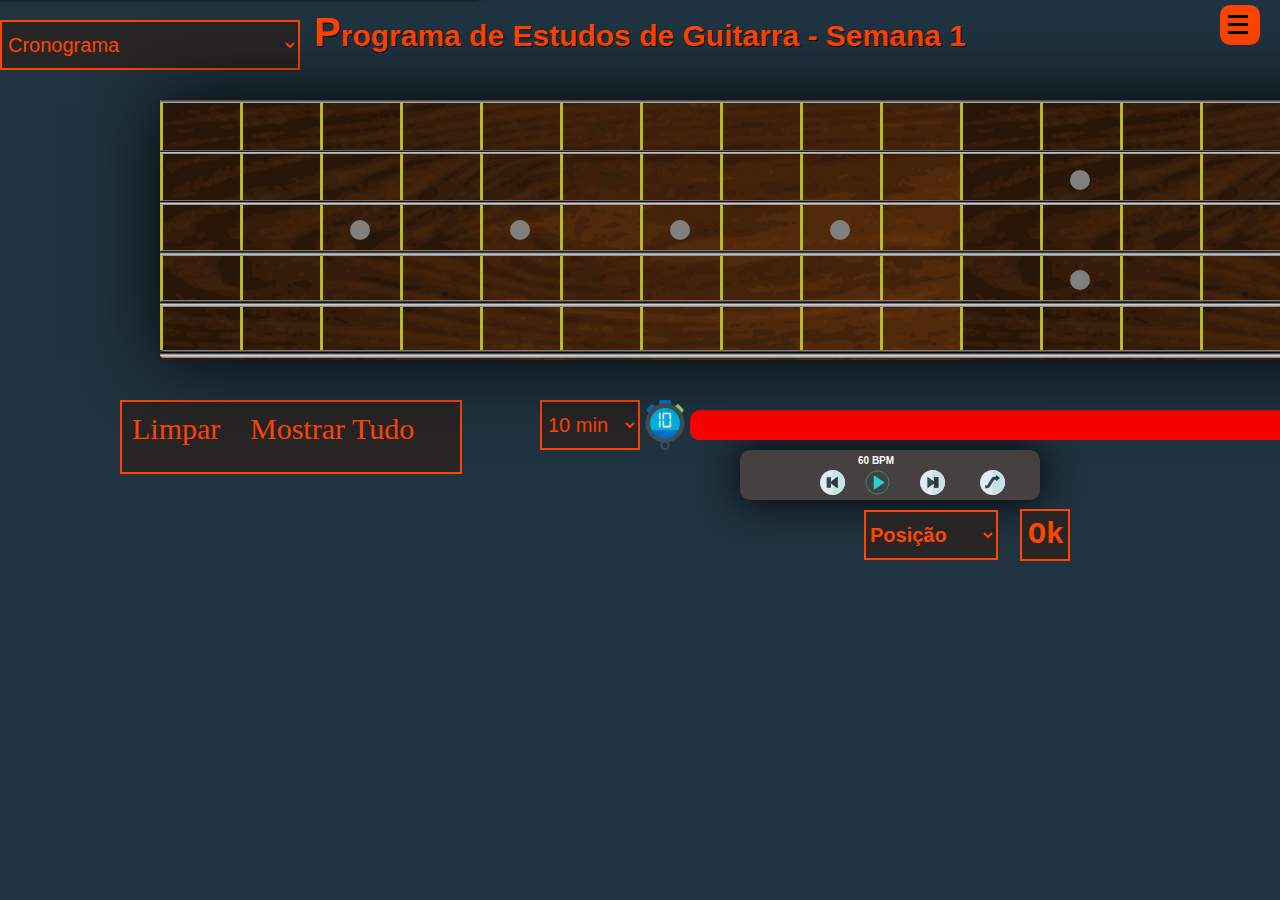
==== index.html @ a933f0a0 "Add files via upload" ====
<!DOCTYPE html>
<html lang="pt-br">

<head>
    <meta charset="UTF-8">
    <meta name="viewport" content="width=device-width, initial-scale=1.0">
    <meta http-equiv="X-UA-Compatible" content="ie=edge">
    <title>Programa de Estudos</title>


    <link id = 'css' rel="stylesheet" href="css/style.css">




</head>

<body>

    <div id='fret'></div>



    <header>

        <h1 id='h1'>Programa de Estudos de Guitarra - Semana 1</h1>


    </header>







    <abbr title="Lista de Exercícios">

        <div id='menuH'></div>
        <div id='menuH1'></div>
    </abbr>

    <div class='linha' id='linha1'></div>
    <div class='linha' id='linha2'></div>
    <div class='linha' id='linha3'></div>


    <abbr title="Temporizador"><img id='timerSvg' src="img/timer.svg" alt=""></abbr>
    <select name="duracao" id="duracao">

        <option value="10">10 min</option>
        <option value="9">9 min</option>
        <option value="8">8 min</option>
        <option value="7">7 min</option>
        <option value="6">6 min</option>
        <option value="5">5 min</option>
        <option value="4">4 min</option>
        <option value="3">3 min</option>
        <option value="2">2 min</option>
        <option value="1">1 min</option>



    </select>


    <abbr title="Pratique o seu ritmo com o metrônomo">

        <div id='camada1'>



            <abbr title="Tocar"><img id='play' src="img/play.svg" alt=""></abbr>
            <audio loop='true' id='click' src="" preload="none"></audio>
            <div id='andamento'>60 BPM</div>
            <abbr title="Parar"><img id='pause' src="img/pause.svg" alt=""></abbr>
            <abbr title="Diminuir 5 bpm"><img id='menos' src="img/menos.svg" alt=""></abbr>
            <abbr title="Aumentar 5 bpm"><img id='mais' src="img/mais.svg" alt=""></abbr>
            <abbr title="Treinar com aumento de velocidade"><img id='speed' src="img/speed.svg" alt=""></abbr>





        </div>


    </abbr>

    <video id = 'video1' src="" autoplay = 'false' controls></video>


    <div id='barra'></div>
    <div id='timer'></div>
    <div class="setas" id='esquerda'>
        <</div> <div class="setas" id='direita'>>
    </div>

    <audio id='base' src="am.mp3" controls='controls'></audio>




    <div id='pestana'></div>

    <nav>

        <div id='backMenu' class='opcoes'></div>

        <ul class="menu" class='opcoes'>

            <li id='acordes' class='opcoes'>Acordes</li>
            <li id='arpejos' class='opcoes'>Arpejos</li>
            <li id='escalas' class='opcoes'>Escalas</li>

        </ul>

    </nav>

    <div id='cordas'>


        <abbr title="Corda 1">
            <p class="corda" id='corda1'></p>
        </abbr>
        <abbr title="Corda 2">
            <p class="corda" id='corda2'></p>
        </abbr>
        <abbr title="Corda 3">
            <p class="corda" id='corda3'></p>
        </abbr>
        <abbr title="Corda 4">
            <p class="corda" id='corda4'></p>
        </abbr>
        <abbr title="Corda 5">
            <p class="corda" id='corda5'></p>
        </abbr>
        <abbr title="Corda 6">
            <p class="corda" id='corda6'></p>
        </abbr>


    </div>

    <div id='trastes'>

        <p class="traste" id='traste1'></p>
        <p class="traste" id='traste2'></p>
        <p class="traste" id='traste3'></p>
        <p class="traste" id='traste4'></p>
        <p class="traste" id='traste5'></p>
        <p class="traste" id='traste6'></p>
        <p class="traste" id='traste7'></p>
        <p class="traste" id='traste8'></p>
        <p class="traste" id='traste9'></p>
        <p class="traste" id='traste10'></p>
        <p class="traste" id='traste11'></p>
        <p class="traste" id='traste12'></p>
        <p class="traste" id='traste13'></p>
        <p class="traste" id='traste14'></p>
        <p class="traste" id='traste15'></p>

    </div>

    <abbr id='abrNota' title="">


        <div id='corda_6'>

            <abbr title="Mi">
                <p class="nota" id='corda6_casa0'>E</p>
            </abbr>
            <abbr title="Fá">
                <p class="nota" id='corda6_casa1'>F</p>
            </abbr>
            <abbr title="Fá sustenido">
                <p class="nota" id='corda6_casa2'>F#</p>
            </abbr>
            <abbr title="Sol">
                <p class="nota" id='corda6_casa3'>G</p>
            </abbr>
            <abbr title="Sol sustenido">
                <p class="nota" id='corda6_casa4'>G#</p>
            </abbr>
            <abbr title="Lá">
                <p class="nota" id='corda6_casa5'>A</p>
            </abbr>
            <abbr title="Lá sustenido">
                <p class="nota" id='corda6_casa6'>A#</p>
            </abbr>
            <abbr title="Si">
                <p class="nota" id='corda6_casa7'>B</p>
            </abbr>
            <abbr title="Dó">
                <p class="nota" id='corda6_casa8'>C</p>
            </abbr>
            <abbr title="Dó sustenido">
                <p class="nota" id='corda6_casa9'>C#</p>
            </abbr>
            <abbr title="Ré">
                <p class="nota" id='corda6_casa10'>D</p>
            </abbr>
            <abbr title="Ré sustenido">
                <p class="nota" id='corda6_casa11'>D#</p>
            </abbr>
            <abbr title="Mi">
                <p class="nota" id='corda6_casa12'>E</p>
            </abbr>
            <abbr title="Fá">
                <p class="nota" id='corda6_casa13'>F</p>
            </abbr>
            <abbr title="Fá sustenido">
                <p class="nota" id='corda6_casa14'>F#</p>
            </abbr>
            <abbr title="Sol">
                <p class="nota" id='corda6_casa15'>G</p>
            </abbr>

        </div>

        <div id='corda_5'>

            <abbr title="Lá">
                <p class="nota" id='corda5_casa0'>A</p>
            </abbr>
            <abbr title="Lá sustenido">
                <p class="nota" id='corda5_casa1'>A#</p>
            </abbr>
            <abbr title="Si">
                <p class="nota" id='corda5_casa2'>B</p>
            </abbr>
            <abbr title="Dó">
                <p class="nota" id='corda5_casa3'>C</p>
            </abbr>
            <abbr title="Dó sustenido">
                <p class="nota" id='corda5_casa4'>C#</p>
            </abbr>
            <abbr title="Ré">
                <p class="nota" id='corda5_casa5'>D</p>
            </abbr>
            <abbr title="Ré sustenido">
                <p class="nota" id='corda5_casa6'>D#</p>
            </abbr>
            <abbr title="Mi">
                <p class="nota" id='corda5_casa7'>E</p>
            </abbr>
            <abbr title="Fá">
                <p class="nota" id='corda5_casa8'>F</p>
            </abbr>
            <abbr title="Fá sustenido">
                <p class="nota" id='corda5_casa9'>F#</p>
            </abbr>
            <abbr title="Sol">
                <p class="nota" id='corda5_casa10'>G</p>
            </abbr>
            <abbr title="Sol sustenido">
                <p class="nota" id='corda5_casa11'>G#</p>
            </abbr>
            <abbr title="Lá">
                <p class="nota" id='corda5_casa12'>A</p>
            </abbr>
            <abbr title="Lá sustenido">
                <p class="nota" id='corda5_casa13'>A#</p>
            </abbr>
            <abbr title="Si">
                <p class="nota" id='corda5_casa14'>B</p>
            </abbr>
            <abbr title="Dó">
                <p class="nota" id='corda5_casa15'>C</p>
            </abbr>

        </div>

        <div id='corda_4'>

            <abbr title="Ré">
                <p class="nota" id='corda4_casa0'>D</p>
            </abbr>
            <abbr title="Ré sustenido">
                <p class="nota" id='corda4_casa1'>D#</p>
            </abbr>
            <abbr title="Mi">
                <p class="nota" id='corda4_casa2'>E</p>
            </abbr>
            <abbr title="Fá">
                <p class="nota" id='corda4_casa3'>F</p>
            </abbr>
            <abbr title="Fá sustenido">
                <p class="nota" id='corda4_casa4'>F#</p>
            </abbr>
            <abbr title="Sol">
                <p class="nota" id='corda4_casa5'>G</p>
            </abbr>
            <abbr title="Sol sustenido">
                <p class="nota" id='corda4_casa6'>G#</p>
            </abbr>
            <abbr title="Lá">
                <p class="nota" id='corda4_casa7'>A</p>
            </abbr>
            <abbr title="Lá sustenido">
                <p class="nota" id='corda4_casa8'>A#</p>
            </abbr>
            <abbr title="Si">
                <p class="nota" id='corda4_casa9'>B</p>
            </abbr>
            <abbr title="Dó">
                <p class="nota" id='corda4_casa10'>C</p>
            </abbr>
            <abbr title="Dó sustenido">
                <p class="nota" id='corda4_casa11'>C#</p>
            </abbr>
            <abbr title="Ré">
                <p class="nota" id='corda4_casa12'>D</p>
            </abbr>
            <abbr title="Ré sustenido">
                <p class="nota" id='corda4_casa13'>D#</p>
            </abbr>
            <abbr title="Mi">
                <p class="nota" id='corda4_casa14'>E</p>
            </abbr>
            <abbr title="Fá">
                <p class="nota" id='corda4_casa15'>F</p>
            </abbr>

        </div>

        <div id='corda_3'>

            <abbr title="Sol">
                <p class="nota" id='corda3_casa0'>G</p>
            </abbr>
            <abbr title="Sol sustenido">
                <p class="nota" id='corda3_casa1'>G#</p>
            </abbr>
            <abbr title="Lá">
                <p class="nota" id='corda3_casa2'>A</p>
            </abbr>
            <abbr title="Lá sustenido">
                <p class="nota" id='corda3_casa3'>A#</p>
            </abbr>
            <abbr title="Si">
                <p class="nota" id='corda3_casa4'>B</p>
            </abbr>
            <abbr title="Dó">
                <p class="nota" id='corda3_casa5'>C</p>
            </abbr>
            <abbr title="Dó sustenido">
                <p class="nota" id='corda3_casa6'>C#</p>
            </abbr>
            <abbr title="Ré">
                <p class="nota" id='corda3_casa7'>D</p>
            </abbr>
            <abbr title="Ré sustenido">
                <p class="nota" id='corda3_casa8'>D#</p>
            </abbr>
            <abbr title="Mi">
                <p class="nota" id='corda3_casa9'>E</p>
            </abbr>
            <abbr title="Fá">
                <p class="nota" id='corda3_casa10'>F</p>
            </abbr>
            <abbr title="Fá sustenido">
                <p class="nota" id='corda3_casa11'>F#</p>
            </abbr>
            <abbr title="Sol">
                <p class="nota" id='corda3_casa12'>G</p>
            </abbr>
            <abbr title="Sol sustenido">
                <p class="nota" id='corda3_casa13'>G#</p>
            </abbr>
            <abbr title="Lá">
                <p class="nota" id='corda3_casa14'>A</p>
            </abbr>
            <abbr title="Lá sustenido">
                <p class="nota" id='corda3_casa15'>A#</p>
            </abbr>

        </div>

        <div id='corda_2'>

            <abbr title="Si">
                <p class="nota" id='corda2_casa0'>B</p>
            </abbr>
            <abbr title="Dó">
                <p class="nota" id='corda2_casa1'>C</p>
            </abbr>
            <abbr title="Dó sustenido">
                <p class="nota" id='corda2_casa2'>C#</p>
            </abbr>
            <abbr title="Ré">
                <p class="nota" id='corda2_casa3'>D</p>
            </abbr>
            <abbr title="Ré sustenido">
                <p class="nota" id='corda2_casa4'>D#</p>
            </abbr>
            <abbr title="Mi">
                <p class="nota" id='corda2_casa5'>E</p>
            </abbr>
            <abbr title="Fá">
                <p class="nota" id='corda2_casa6'>F</p>
            </abbr>
            <abbr title="Fá sustenido">
                <p class="nota" id='corda2_casa7'>F#</p>
            </abbr>
            <abbr title="Sol">
                <p class="nota" id='corda2_casa8'>G</p>
            </abbr>
            <abbr title="Sol sustenido">
                <p class="nota" id='corda2_casa9'>G#</p>
            </abbr>
            <abbr title="Lá">
                <p class="nota" id='corda2_casa10'>A</p>
            </abbr>
            <abbr title="Lá sustenido">
                <p class="nota" id='corda2_casa11'>A#</p>
            </abbr>
            <abbr title="Si">
                <p class="nota" id='corda2_casa12'>B</p>
            </abbr>
            <abbr title="Dó">
                <p class="nota" id='corda2_casa13'>C</p>
            </abbr>
            <abbr title="Dó sustenido">
                <p class="nota" id='corda2_casa14'>C#</p>
            </abbr>
            <abbr title="Ré">
                <p class="nota" id='corda2_casa15'>D</p>
            </abbr>

        </div>

        <div id='corda_1'>

            <abbr title="Mi">
                <p class="nota" id='corda1_casa0'>E</p>
            </abbr>
            <abbr title="Fá">
                <p class="nota" id='corda1_casa1'>F</p>
            </abbr>
            <abbr title="Fá sustenido">
                <p class="nota" id='corda1_casa2'>F#</p>
            </abbr>
            <abbr title="Sol">
                <p class="nota" id='corda1_casa3'>G</p>
            </abbr>
            <abbr title="Sol sustenido">
                <p class="nota" id='corda1_casa4'>G#</p>
            </abbr>
            <abbr title="Lá">
                <p class="nota" id='corda1_casa5'>A</p>
            </abbr>
            <abbr title="Lá sustenido">
                <p class="nota" id='corda1_casa6'>A#</p>
            </abbr>
            <abbr title="Si">
                <p class="nota" id='corda1_casa7'>B</p>
            </abbr>
            <abbr title="Dó">
                <p class="nota" id='corda1_casa8'>C</p>
            </abbr>
            <abbr title="Dó sustenido">
                <p class="nota" id='corda1_casa9'>C#</p>
            </abbr>
            <abbr title="Ré">
                <p class="nota" id='corda1_casa10'>D</p>
            </abbr>
            <abbr title="Ré sustenido">
                <p class="nota" id='corda1_casa11'>D#</p>
            </abbr>
            <abbr title="Mi">
                <p class="nota" id='corda1_casa12'>E</p>
            </abbr>
            <abbr title="Fá">
                <p class="nota" id='corda1_casa13'>F</p>
            </abbr>
            <abbr title="Fá sustenido">
                <p class="nota" id='corda1_casa14'>F#</p>
            </abbr>
            <abbr title="Sol">
                <p class="nota" id='corda1_casa15'>G</p>
            </abbr>

        </div>
    </abbr>

    <abbr title="Apaga todas as notas do braço">
        <div id='limpar'>Limpar</div>
    </abbr>
    <abbr title="Mostra todas as notas do braço">
        <div id='mostrar'>Mostrar Tudo</div>
    </abbr>



    <input id='input' type="text">
    <input type="button" value="Buscar por Cifra" id='botao'>

    <div class="bolinha" id='bolinha1'></div>
    <div class="bolinha" id='bolinha2'></div>
    <div class="bolinha" id='bolinha3'></div>
    <div class="bolinha" id='bolinha4'></div>
    <div class="bolinha" id='bolinha5'></div>
    <div class="bolinha" id='bolinha6'></div>

    <!-- <img id = 'fret' src="fret.png" alt="">-->


    <select name="tonalidade" id="tonalidade">

        <option value="">Tonalidade</option>
        <option value="c">C</option>
        <option value="cs">C#/Db</option>
        <option value="d">D</option>
        <option value="ds">D#/Eb</option>
        <option value="e">E</option>
        <option value="f">F</option>
        <option value="fs">F#/Gb</option>
        <option value="g">G</option>
        <option value="gs">G#/Ab</option>
        <option value="a">A</option>
        <option value="as">A#/Bb</option>
        <option value="b">B</option>

    </select>

    <select name="estrutura" id="estrutura">

        <option value="">Estrutura</option>
        <option value="acorde">Acorde</option>
        <option value="arpejo">Arpejo</option>
        <option value="escala">Escala</option>

    </select>

    <select name="tipo" id="tipo">

        <option value="">Tipo</option>
        <option value="maior">Maior</option>
        <option value="menor">Menor</option>
        <option value="diminuto">Diminuto</option>
        <option value="aumentado">Aumentado</option>
        <option value="7M">7M</option>
        <option value="7">7</option>
        <option value="m7">m7</option>
        <option value="m7b5">m7(b5)</option>
        <option value="dim">°</option>
        <option value="m7M">m7M</option>
        <option value="jonio">Jônio</option>
        <option value="dorico">Dórico</option>
        <option value="frigio">Frígio</option>
        <option value="lidio">Lídio</option>
        <option value="mixolídio">Mixolídio</option>
        <option value="eolio">Eólio</option>
        <option value="locrio">Lócrio</option>
        <option value="menorHarmonica">Menor Harmônica</option>
        <option value="menorMelodica">Menor Melódica</option>

    </select>

    <select name="posicao" id="posicao">

        <option value="">Posição</option>
        <option value="1">1</option>
        <option value="2">2</option>
        <option value="3">3</option>
        <option value="4">4</option>
        <option value="5">5</option>
        <option value="6">6</option>
        <option value="7">7</option>
        <option value="8">Braço Todo</option>

    </select>

    <div id = 'praticarComVideo'>



        <h2>Praticar com Video</h2>
        <input id='inputVideo' type="text" placeholder="Cole o código de incorporação">
        <input type="button" value="Ok" id='botao1'>

    </div>

    <input type="button" value="Ok" id='botao0'>




    <iframe id='video' width="560" height="315"
        src="https://www.youtube.com/embed/videoseries?list=PLKJpTqKLvfLL6_VdVaCrYqCkWjw-jtFGw" frameborder="0"
        allow="autoplay; encrypted-media" allowfullscreen></iframe>


    <h1 id='listaEx'>Lista de Exercícios</h1>

    <abbr title="Lição Concluída"><img id = 'concluido1' src="concluido.svg" alt=""></abbr>
    <abbr title="Marcar Lição Como Concluída"><div id = 'naoConcluido1'></div></abbr>

    <abbr title="Lição Concluída"><img id = 'concluido2' src="concluido.svg" alt=""></abbr>
    <abbr title="Marcar Lição Como Concluída"><div id = 'naoConcluido2'></div></abbr>

    <abbr title="Lição Concluída"><img id = 'concluido3' src="concluido.svg" alt=""></abbr>
    <abbr title="Marcar Lição Como Concluída"><div id = 'naoConcluido3'></div></abbr>

    <abbr title="Lição Concluída"><img id = 'concluido4' src="concluido.svg" alt=""></abbr>
    <abbr title="Marcar Lição Como Concluída"><div id = 'naoConcluido4'></div></abbr>

    <abbr title="Lição Concluída"><img id = 'concluido5' src="concluido.svg" alt=""></abbr>
    <abbr title="Marcar Lição Como Concluída"><div id = 'naoConcluido5'></div></abbr>




    <ul id='lista'>




        <li class="lista" id='ex1'>Como ler tablatura</li>
        <li class="lista" id='ex2'>Entendendo o campo harmônico maior</li>
        <li class="lista" id='ex3'>Memorizando as notas no braço da guitarra</li>
        <li class="lista" id='ex4'>Exercícios de cromatismo (estudar os 3 primeiros apenas)</li>
        <li class="lista" id='ex5'>Gravar e enviar os videos dos exercícios</li>



    </ul>


    <ul id='listaSemanas'>

        <li class="lista" id='still'>Música do mês</li>
        <li class="lista" id='semana1'>Semana 1</li>
        <li class="lista" id='semana2'>Semana 2</li>
        <li class="lista" id='semana3'>Semana 3</li>
        <li class="lista" id='bonus1'>Bônus 1 (4 axes)</li>
        <li class="lista" id='semana4'>Semana 4</li>
    </ul>





    <div id='moldura'></div>

    <button id='posicao1'>Posição 1</button>
    <button id='posicao2'>Posição 2</button>
    <button id='posicao3'>Posição 3</button>
    <button id='posicao4'>Posição 4</button>
    <button id='posicao5'>Posição 5</button>

    <iframe id='pdf' src="precisao1.pdf" frameborder="0" width="800px" height="800px"></iframe>



    <abbr title="Acessar todas as listas de estudo"><img id = 'calendario' src="calendario.svg" alt=""></abbr>


    <select name="" id ="cronograma">

        <option value="">Cronograma</option>
        <option value="semana1">Semana 1</option>



    </select>

    <iframe id = 'soundslice' src="https://www.soundslice.com/slices/kpKVc/embed-channelpost/" width="100%" height="320" frameBorder="0"></iframe>






</body>
<script src="script/script.js"></script>


</html>
---- css/style.css ----
*{

    margin: 40px;
    margin-top: 0;
}

#soundslice {

    left: 0;
    position: absolute;
    width: 55%;
    display: none;
    top: 580px;
    margin-left: 0;
}


#duracao{

    border-top: orangered 2px solid;
    border-left: orangered 2px solid;
    border-right: orangered 2px solid;
    border-bottom: orangered 2px solid;
    background-color: rgb(39, 37, 37);
    color: orangered;
    height: 50px;
    width: 100px;
    font-size: 20px;
    padding: 10px;
    padding-left: 2px;
    position: absolute;
    top: 400px;
    left: 500px;

    cursor: pointer;


}

#video1 {

    position: absolute;
    top: 580px;
    cursor: pointer;
    left: 750px;
    z-index: 50;
    width: 550px;
    display: none;

}



#play {
    width: 25px;
    position: absolute;
    left: 85px;
    top: 20px;
    cursor: pointer;



}

#pause {

    width: 25px;
    position: absolute;
    left: 85px;
    top: 20px;
    display: none;
    cursor: pointer;


}

#mais {

    width: 25px;
    position: absolute;
    left: 140px;
    top: 20px;
    cursor: pointer;



}
#speed{

    width: 25px;
    position: absolute;
    left: 200px;
    top: 20px;
    cursor: pointer;
}



#menos {

    width: 25px;
    position: absolute;
    left: 40px;
    top: 20px;
    cursor: pointer;



}

#camada1 {

    background-color: rgb(70, 65, 64);
    width: 300px;
    height: 50px;
    border-radius: 10px;
    position: absolute;
    top: 450px;
    left: 700px;
    cursor: pointer;
    box-shadow: 0px 0px 40px black;
}



#click {

    margin-top: 50px;
}

#andamento {

    color: white;
    font-size: 10px;
    font-weight: bold;
    font-family: Arial, Helvetica, sans-serif;
    position: absolute;
    left: 78px;
    top: 5px;
}

#base{

    position: absolute;
    top: 510px;
    left: 500px;
    display: none;

}



#menuH{

    background-color: orangered;
    width: 40px;
    height: 40px;
    border-radius: 10px;
    position: absolute;
    right: -20px;
    top: 5px;
    cursor: pointer;


}

#menuH1{


    width: 40px;
    height: 40px;
    border-radius: 10px;
    position: absolute;
    right: -20px;
    top: 5px;
    cursor: pointer;
    z-index: 10;


}



#h1::first-letter{

    font-size: 40px;



}



.linha{

    width: 20px;
    height: 3px;
    background-color: black;
    position: absolute;
    right: -8px;
}

#linha1{

    top: 15px;
}

#linha2{

    top: 23px;
}

#linha3{

    top: 31px;
}



#timerSvg{

    width: 50px;
    position: absolute;
    top: 400px;
    left: 600px;
    cursor: pointer;

}

#listaSemanas{

    position: absolute;
    transition: all 2s;
    font-size: 20px;
    color: white;
    font-weight: bold;
    font-family: 'Gill Sans', 'Gill Sans MT', Calibri, 'Trebuchet MS', sans-serif;
    list-style: none;
    padding-top: 20px;
    padding-left: 0;
    margin: 0;
    top: -630px;
    left: 0px;
    background-image: linear-gradient(to top, rgb(39, 38, 38), rgb(99, 97, 97), rgb(70, 68, 68), rgb(20, 20, 20));
    border-radius: 10px;
    width: 500px;
    margin-right: 0;
    z-index: 50;
    box-shadow: -15px 10px 4px rgba(0, 0, 0, 0.637);


}
#listaSemanas li{

    height: 40px;
    border-radius: 5px;
    width: 480px;
    padding: 10px;
    margin-left: 0;


}

#listaSemanas li:hover{

    background-color: orangered;
    cursor: pointer;
    animation: pisca 0.5s linear infinite;



}


#listaSemanas li:active{


    animation: pisca 0.5s linear infinite;


}

#calendario{

    position: absolute;
    top: 10px;
    left: 20px;
    width: 50px;
    display: none;
    cursor: pointer;
}

#aviso{

    background-color: rgb(31, 29, 29);
    color: orangered;
    font-size: 20px;
    width: 400px;
    height: 100px;
    border-radius: 10px;
    position: absolute;
    top: 300px;
    left: 600px;
    z-index: 10;
    display: none;
    transition: all 2s;
}



@keyframes timer{

    0%{

        width: 0;
        background-color: greenyellow;
    }

    50%{

        background-color: orangered;
    }



    100%{

        width: 600px;
        background-color: red;
    }


}

#timer{


    background-color: red;

    width: 600px;
    height: 30px;
    border-radius: 10px;
    position: absolute;
    top: 410px;
    left: 650px;


}
#praticarComVideo{

    display: none;
}

#barra{


    background-image: linear-gradient(to top, rgb(119, 118, 118), rgb(218, 216, 216), black, rgb(161, 153, 153));
    width: 600px;
    height: 30px;
    border-radius: 10px;
    position: absolute;
    top: 410px;
    left: 650px;
    box-shadow: black inset 0 2px;


}

@keyframes pisca {

    50%{

        background-color:   rgb(51, 49, 49);
    }
}

@keyframes pisca2 {

    50%{

        background-color:   rgb(6, 234, 241);
    }
}

#ex1 {

    background-color:  rgb(51, 49, 49);
}

.nota{


    background-image: linear-gradient(45deg, greenyellow, rgb(146, 201, 63) , rgb(161, 201, 102), rgb(136, 197, 45) );
}

.nota:hover{


    background-image: linear-gradient(-45deg, blue, rgb(143, 143, 243), rgb(71, 71, 243), blue);
}


h1{

    font-family: Arial, Helvetica, sans-serif;
    text-align: center;
    font-size: 30px;
    margin-top: 10px;

    text-shadow: black 1px 1px;
    color: orangered;


}

@keyframes setas {

    50%{

        transform: scale(1.3);
        opacity: 0.5;
    }
}

.setas{


    color: orangered;
    font-size: 50px;
    font-family: 'Lucida Sans', 'Lucida Sans Regular', 'Lucida Grande', 'Lucida Sans Unicode', Geneva, Verdana, sans-serif;

    cursor: pointer;


}

#esquerda{

    position: absolute;
    top: 20px;
    left: 550px;
    text-shadow: 3px 2px 3px black;
}

#direita{

    position: absolute;
    top: 20px;
    left: 800px;
    text-shadow: 3px 2px 3px black;
}



#botao1 {

    height: 30px;
    width: 30px;
    border-radius: 5px;
    position: absolute;
    bottom: 14px;
    left: 300px;
    font-family: Arial, Helvetica, sans-serif;
    font-weight: bold;
}



#video {

    position: absolute;
    top: 580px;
    right: -25px;
    border-radius: 10px;
    display: none;
}

h2{

    position: absolute;
    bottom: 50px;
    text-align: center;
}

#inputVideo {

    height: 30px;
    border-radius: 5px;
    position: absolute;
    bottom: 10px;
    width: 200px;
}
.menu {

    list-style: none;
    font-size: 20px;
    font-family: Arial, Helvetica, sans-serif;
    margin-top: 0;

}

.opcoes {

    display: none;
}

#backMenu{

    background-color: rgb(112, 112, 112);
    height: 50px;
    width: 1000px;
    position: absolute;
    top: 9px;
}

#acordes{

    position: absolute;
    top: 10px;
    left: 400px;
    font-weight: bold;
    color: rgb(250, 95, 6);
    background-color: rgb(43, 42, 42);
    height: 39px;
    width: 160px;
    padding-top: 10px;
    padding-left: 60px;

}




#pestana {

    background-color:rgb(11, 11, 88);
    height: 263px;
    width: 15px;
    border-radius: 5px;
    position: absolute;
    top: 95px;
    display: none;
}


#acordes:hover{

    background-color: black;
    cursor: pointer;

}

#arpejos:hover{

    background-color: black;
    cursor: pointer;

}

#escalas:hover{

    background-color: black;
    cursor: pointer;

}

#arpejos{

    position: absolute;
    top: 10px;
    left: 600px;
    font-weight: bold;
    color: whitesmoke;
    background-color: rgb(112, 112, 112);
    height: 39px;
    width: 160px;
    padding-top: 10px;
    padding-left: 60px;

}

#escalas{

    position: absolute;
    top: 10px;
    left: 800px;
    font-weight: bold;
    color: whitesmoke;
    background-color: rgb(112, 112, 112);
    height: 39px;
    width: 160px;
    padding-top: 10px;
    padding-left: 60px;

}


body{

    background-color: rgb(238, 234, 234);
}



#corda1 {

    left: 120px;
    border-radius: 5px;
    background-image: linear-gradient(to top, rgb(119, 118, 118), rgb(218, 216, 216), black, rgb(161, 153, 153));
    height: 3px;
    width: 1200px;
    position: absolute;
    top: 100px;
    cursor: pointer;





}

#corda1:hover{

    background-color:yellow;
    animation: pisca 0.5s linear infinite;

}
#corda6:hover{

    background-color:yellow;
    animation: pisca 0.5s linear infinite;
}
#corda2:hover{

    background-color:rgb(139, 14, 133);
    animation: pisca 0.5s linear infinite;
}
#corda3:hover{

    background-color:rgb(0, 225, 255);
    animation: pisca 0.5s linear infinite;
}
#corda4:hover{

    background-color:rgb(255, 174, 0);
    animation: pisca 0.5s linear infinite;
}
#corda5:hover{

    background-color:rgb(11, 24, 204);
    animation: pisca 0.5s linear infinite;
}



#corda2 {

    left: 120px;
    cursor: pointer;
    border-radius: 5px;
    background-image: linear-gradient(to top, rgb(119, 118, 118), rgb(218, 216, 216), black, rgb(161, 153, 153));

    height: 4px;
    width: 1200px;
    position: absolute;
    top: 150px;

}

#corda3 {

    left: 120px;
    cursor: pointer;
    border-radius: 5px;
    background-image: linear-gradient(to top, rgb(119, 118, 118), rgb(218, 216, 216), black, rgb(161, 153, 153));

    height: 5px;
    width: 1200px;
    position: absolute;
    top: 200px;

}

#corda4 {

    left: 120px;
    cursor: pointer;
    border-radius: 5px;
    background-image: linear-gradient(to top, rgb(119, 118, 118), rgb(218, 216, 216), black, rgb(161, 153, 153));

    height: 6px;
    width: 1200px;
    position: absolute;
    top: 250px;

}

#corda5 {

    left: 120px;
    cursor: pointer;
    border-radius: 5px;
    background-image: linear-gradient(to top, rgb(119, 118, 118), rgb(218, 216, 216), black, rgb(161, 153, 153));

    height: 7px;
    width: 1200px;
    position: absolute;
    top: 300px;

}

#fret{

    height: 460px;
    position: absolute;
    top: 36px;
    left: -40px;
    width: 1500px;
    z-index: -5;
    opacity: 0.9;
}

#corda6 {

    left: 120px;
    cursor: pointer;
    border-radius: 5px;
    background-image: linear-gradient(to top, rgb(119, 118, 118), rgb(218, 216, 216), black, rgb(161, 153, 153));
    height: 8px;
    width: 1200px;
    position: absolute;
    top: 350px;

}

#traste1 {


    height: 250px;

    width: 3px;
    position: absolute;
    top: 100px;
    background-color: rgb(214, 214, 12);
    background-image: linear-gradient(to right, rgb(168, 168, 24), rgb(196, 196, 55), rgb(173, 173, 12));




}

#traste2 {

    background-color: rgb(214, 214, 12);
    height: 250px;
    background-image: linear-gradient(to right, rgb(168, 168, 24), rgb(196, 196, 55), rgb(173, 173, 12));

    width: 3px;
    position: absolute;
    top: 100px;
    left: 200px;

}

#traste3 {

    background-color: rgb(214, 214, 12);
    height: 250px;
    background-image: linear-gradient(to right, rgb(168, 168, 24), rgb(196, 196, 55), rgb(173, 173, 12));

    width: 3px;
    position: absolute;
    top: 100px;
    left: 280px;

}



#traste4 {

    background-color: rgb(214, 214, 12);
    height: 250px;
    background-image: linear-gradient(to right, rgb(168, 168, 24), rgb(196, 196, 55), rgb(173, 173, 12));

    width: 3px;
    position: absolute;
    top: 100px;
    left: 360px;

}

#traste5 {

    background-color: rgb(214, 214, 12);
    height: 250px;
    background-image: linear-gradient(to right, rgb(168, 168, 24), rgb(196, 196, 55), rgb(173, 173, 12));

    width: 3px;
    position: absolute;
    top: 100px;
    left: 440px;

}

#traste6 {

    background-color: rgb(214, 214, 12);
    height: 250px;
    background-image: linear-gradient(to right, rgb(168, 168, 24), rgb(196, 196, 55), rgb(173, 173, 12));

    width: 3px;
    position: absolute;
    top: 100px;
    left: 520px;

}

#traste7 {

    background-color: rgb(214, 214, 12);
    height: 250px;
    background-image: linear-gradient(to right, rgb(168, 168, 24), rgb(196, 196, 55), rgb(173, 173, 12));

    width: 3px;
    position: absolute;
    top: 100px;
    left: 600px;

}

#traste8 {

    background-color: rgb(214, 214, 12);
    height: 250px;
    background-image: linear-gradient(to right, rgb(168, 168, 24), rgb(196, 196, 55), rgb(173, 173, 12));

    width: 3px;
    position: absolute;
    top: 100px;
    left: 680px;

}

#traste9 {

    background-color: rgb(214, 214, 12);
    height: 250px;
    animation: gira 6s linear;
    width: 3px;
    background-image: linear-gradient(to right, rgb(168, 168, 24), rgb(196, 196, 55), rgb(173, 173, 12));

    position: absolute;
    top: 100px;
    left: 760px;

}

#traste10 {

    background-color: rgb(214, 214, 12);
    animation: gira 6s linear;
    height: 250px;
    width: 3px;
    position: absolute;
    background-image: linear-gradient(to right, rgb(168, 168, 24), rgb(196, 196, 55), rgb(173, 173, 12));

    top: 100px;
    left: 840px;

}

#traste11 {

    background-color: rgb(214, 214, 12);
    height: 250px;
    background-image: linear-gradient(to right, rgb(168, 168, 24), rgb(196, 196, 55), rgb(173, 173, 12));

    width: 3px;

    position: absolute;
    top: 100px;
    left: 920px;

}

#traste12 {

    background-color: rgb(214, 214, 12);
    background-image: linear-gradient(to right, rgb(168, 168, 24), rgb(196, 196, 55), rgb(173, 173, 12));

    height: 250px;

    width: 3px;
    position: absolute;
    top: 100px;
    left: 1000px;

}

#traste13 {

    background-color: rgb(214, 214, 12);
    background-image: linear-gradient(to right, rgb(168, 168, 24), rgb(196, 196, 55), rgb(173, 173, 12));

    height: 250px;

    width: 3px;
    position: absolute;
    top: 100px;
    left: 1080px;

}

#traste14 {

    background-color: rgb(214, 214, 12);
    height: 250px;
    background-image: linear-gradient(to right, rgb(168, 168, 24), rgb(196, 196, 55), rgb(173, 173, 12));

    width: 3px;
    position: absolute;
    top: 100px;
    left: 1160px;

}

#traste15 {

    background-color: rgb(214, 214, 12);
    height: 250px;
    width: 3px;
    background-image: linear-gradient(to right, rgb(168, 168, 24), rgb(196, 196, 55), rgb(173, 173, 12));

    position: absolute;
    top: 100px;
    left: 1240px;

}

#corda6_casa0{

    background-color: gray;
    font-size: 20px;
    font-family: Arial, Helvetica, sans-serif;
    height: 20px;
    width: 20px;
    border-radius: 20px;
    padding: 10px;
    position: absolute;
    top: 330px;
    left: 60px;
    transition: all 2s;

}



#corda6_casa1{

    background-color: gray;
    font-size: 20px;
    font-family: Arial, Helvetica, sans-serif;
    height: 20px;
    width: 20px;
    border-radius: 20px;
    padding: 10px;
    position: absolute;
    top: 330px;
    left: 140px;
    transition: all 2s;
}

#corda6_casa2{

    background-color: gray;
    font-size: 20px;
    font-family: Arial, Helvetica, sans-serif;
    height: 20px;
    transition: all 2s;
    width: 20px;
    border-radius: 20px;
    padding: 10px;
    position: absolute;
    top: 330px;
    left: 220px;
}

#corda6_casa3{

    background-color: gray;
    font-size: 20px;
    transition: all 2s;
    font-family: Arial, Helvetica, sans-serif;
    height: 20px;
    width: 20px;
    border-radius: 20px;
    padding: 10px;
    position: absolute;
    top: 330px;
    left: 300px;
}

#corda6_casa4{

    background-color: gray;
    font-size: 20px;
    transition: all 2s;
    font-family: Arial, Helvetica, sans-serif;
    height: 20px;
    width: 20px;
    border-radius: 20px;
    padding: 10px;
    position: absolute;
    top: 330px;
    left: 380px;
}

#corda6_casa5{

    background-color: gray;
    font-size: 20px;
    transition: all 2s;
    font-family: Arial, Helvetica, sans-serif;
    height: 20px;
    width: 20px;
    border-radius: 20px;
    padding: 10px;
    position: absolute;
    top: 330px;
    left: 460px;
}

#corda6_casa6{

    background-color: gray;
    font-size: 20px;
    transition: all 2s;
    font-family: Arial, Helvetica, sans-serif;
    height: 20px;
    width: 20px;
    border-radius: 20px;
    padding: 10px;
    position: absolute;
    top: 330px;
    left: 540px;
}

#corda6_casa7{

    background-color: gray;
    font-size: 20px;
    transition: all 2s;
    font-family: Arial, Helvetica, sans-serif;
    height: 20px;
    width: 20px;
    border-radius: 20px;
    padding: 10px;
    position: absolute;
    top: 330px;
    left: 620px;
}

#corda6_casa8{

    background-color: gray;
    font-size: 20px;
    transition: all 2s;
    font-family: Arial, Helvetica, sans-serif;
    height: 20px;
    width: 20px;
    border-radius: 20px;
    padding: 10px;
    position: absolute;
    top: 330px;
    left: 700px;
}

#corda6_casa9{

    background-color: gray;
    font-size: 20px;
    transition: all 2s;
    font-family: Arial, Helvetica, sans-serif;
    height: 20px;
    width: 20px;
    border-radius: 20px;
    padding: 10px;
    position: absolute;
    top: 330px;
    left: 780px;
}

#corda6_casa10{

    background-color: gray;
    font-size: 20px;
    font-family: Arial, Helvetica, sans-serif;
    height: 20px;
    width: 20px;
    transition: all 2s;
    border-radius: 20px;
    padding: 10px;
    position: absolute;
    top: 330px;
    left: 860px;
}

#corda6_casa11{

    background-color: gray;
    font-size: 20px;
    font-family: Arial, Helvetica, sans-serif;
    height: 20px;
    width: 20px;
    transition: all 2s;
    border-radius: 20px;
    padding: 10px;
    position: absolute;
    top: 330px;
    left: 940px;
}

#corda6_casa12{

    background-color: gray;
    font-size: 20px;
    font-family: Arial, Helvetica, sans-serif;
    height: 20px;
    transition: all 2s;
    width: 20px;
    border-radius: 20px;
    padding: 10px;
    position: absolute;
    top: 330px;
    left: 1020px;
}

#corda6_casa13{

    background-color: gray;
    font-size: 20px;
    font-family: Arial, Helvetica, sans-serif;
    height: 20px;
    transition: all 2s;
    width: 20px;
    border-radius: 20px;
    padding: 10px;
    position: absolute;
    top: 330px;
    left: 1100px;
}

#corda6_casa14{

    background-color: gray;
    font-size: 20px;
    transition: all 2s;
    font-family: Arial, Helvetica, sans-serif;
    height: 20px;
    width: 20px;
    border-radius: 20px;
    padding: 10px;
    position: absolute;
    top: 330px;
    left: 1180px;
}

#corda6_casa15{

    background-color: gray;
    font-size: 20px;
    transition: all 2s;
    font-family: Arial, Helvetica, sans-serif;
    height: 20px;
    width: 20px;
    border-radius: 20px;
    padding: 10px;
    position: absolute;
    top: 330px;
    left: 1260px;
}

#corda5_casa0{

    background-color: gray;
    font-size: 20px;
    transition: all 2s;
    font-family: Arial, Helvetica, sans-serif;
    height: 20px;
    width: 20px;
    border-radius: 20px;
    padding: 10px;
    position: absolute;
    top: 280px;
    left: 60px;
}

#corda5_casa1{

    background-color: gray;
    font-size: 20px;
    font-family: Arial, Helvetica, sans-serif;
    height: 20px;
    width: 20px;
    border-radius: 20px;
    padding: 10px;
    position: absolute;
    top: 280px;
    left: 140px;
}

#corda5_casa2{

    background-color: gray;
    font-size: 20px;
    font-family: Arial, Helvetica, sans-serif;
    height: 20px;
    width: 20px;
    border-radius: 20px;
    padding: 10px;
    position: absolute;
    top: 280px;
    left: 220px;
}

#corda5_casa3{

    background-color: gray;
    font-size: 20px;
    font-family: Arial, Helvetica, sans-serif;
    height: 20px;
    width: 20px;
    border-radius: 20px;
    padding: 10px;
    position: absolute;
    top: 280px;
    left: 300px;
}

#corda5_casa4{

    background-color: gray;
    font-size: 20px;
    font-family: Arial, Helvetica, sans-serif;
    height: 20px;
    width: 20px;
    border-radius: 20px;
    padding: 10px;
    position: absolute;
    top: 280px;
    left: 380px;
}

#corda5_casa5{

    background-color: gray;
    font-size: 20px;
    font-family: Arial, Helvetica, sans-serif;
    height: 20px;
    width: 20px;
    border-radius: 20px;
    padding: 10px;
    position: absolute;
    top: 280px;
    left: 460px;
}

#corda5_casa6{

    background-color: gray;
    font-size: 20px;
    font-family: Arial, Helvetica, sans-serif;
    height: 20px;
    width: 20px;
    border-radius: 20px;
    padding: 10px;
    position: absolute;
    top: 280px;
    left: 540px;
}

#corda5_casa7{

    background-color: gray;
    font-size: 20px;
    font-family: Arial, Helvetica, sans-serif;
    height: 20px;
    width: 20px;
    border-radius: 20px;
    padding: 10px;
    position: absolute;
    top: 280px;
    left: 620px;
}

#corda5_casa8{

    background-color: gray;
    font-size: 20px;
    font-family: Arial, Helvetica, sans-serif;
    height: 20px;
    width: 20px;
    border-radius: 20px;
    padding: 10px;
    position: absolute;
    top: 280px;
    left: 700px;
}

#corda5_casa9{

    background-color: gray;
    font-size: 20px;
    font-family: Arial, Helvetica, sans-serif;
    height: 20px;
    width: 20px;
    border-radius: 20px;
    padding: 10px;
    position: absolute;
    top: 280px;
    left: 780px;
}

#corda5_casa10{

    background-color: gray;
    font-size: 20px;
    font-family: Arial, Helvetica, sans-serif;
    height: 20px;
    width: 20px;
    border-radius: 20px;
    padding: 10px;
    position: absolute;
    top: 280px;
    left: 860px;
}

#corda5_casa11{

    background-color: gray;
    font-size: 20px;
    font-family: Arial, Helvetica, sans-serif;
    height: 20px;
    width: 20px;
    border-radius: 20px;
    padding: 10px;
    position: absolute;
    top: 280px;
    left: 940px;
}

#corda5_casa12{

    background-color: gray;
    font-size: 20px;
    font-family: Arial, Helvetica, sans-serif;
    height: 20px;
    width: 20px;
    border-radius: 20px;
    padding: 10px;
    position: absolute;
    top: 280px;
    left: 1020px;
}

#corda5_casa13{

    background-color: gray;
    font-size: 20px;
    font-family: Arial, Helvetica, sans-serif;
    height: 20px;
    width: 20px;
    border-radius: 20px;
    padding: 10px;
    position: absolute;
    top: 280px;
    left: 1100px;
}

#corda5_casa14{

    background-color: gray;
    font-size: 20px;
    font-family: Arial, Helvetica, sans-serif;
    height: 20px;
    width: 20px;
    border-radius: 20px;
    padding: 10px;
    position: absolute;
    top: 280px;
    left: 1180px;
}

#corda5_casa15{

    background-color: gray;
    font-size: 20px;
    font-family: Arial, Helvetica, sans-serif;
    height: 20px;
    width: 20px;
    border-radius: 20px;
    padding: 10px;
    position: absolute;
    top: 280px;
    left: 1260px;
}

#corda4_casa0{

    background-color: gray;
    font-size: 20px;
    font-family: Arial, Helvetica, sans-serif;
    height: 20px;
    width: 20px;
    border-radius: 20px;
    padding: 10px;
    position: absolute;
    top: 230px;
    left: 60px;
}

#corda4_casa1{

    background-color: gray;
    font-size: 20px;
    font-family: Arial, Helvetica, sans-serif;
    height: 20px;
    width: 20px;
    border-radius: 20px;
    padding: 10px;
    position: absolute;
    top: 230px;
    left: 140px;
}

#corda4_casa2{

    background-color: gray;
    font-size: 20px;
    font-family: Arial, Helvetica, sans-serif;
    height: 20px;
    width: 20px;
    border-radius: 20px;
    padding: 10px;
    position: absolute;
    top: 230px;
    left: 220px;
}

#corda4_casa3{

    background-color: gray;
    font-size: 20px;
    font-family: Arial, Helvetica, sans-serif;
    height: 20px;
    width: 20px;
    border-radius: 20px;
    padding: 10px;
    position: absolute;
    top: 230px;
    left: 300px;
}

#corda4_casa4{

    background-color: gray;
    font-size: 20px;
    font-family: Arial, Helvetica, sans-serif;
    height: 20px;
    width: 20px;
    border-radius: 20px;
    padding: 10px;
    position: absolute;
    top: 230px;
    left: 380px;
}

#corda4_casa5{

    background-color: gray;
    font-size: 20px;
    font-family: Arial, Helvetica, sans-serif;
    height: 20px;
    width: 20px;
    border-radius: 20px;
    padding: 10px;
    position: absolute;
    top: 230px;
    left: 460px;
}

#corda4_casa6{

    background-color: gray;
    font-size: 20px;
    font-family: Arial, Helvetica, sans-serif;
    height: 20px;
    width: 20px;
    border-radius: 20px;
    padding: 10px;
    position: absolute;
    top: 230px;
    left: 540px;
}

#corda4_casa7{

    background-color: gray;
    font-size: 20px;
    font-family: Arial, Helvetica, sans-serif;
    height: 20px;
    width: 20px;
    border-radius: 20px;
    padding: 10px;
    position: absolute;
    top: 230px;
    left: 620px;
}

#corda4_casa8{

    background-color: gray;
    font-size: 20px;
    font-family: Arial, Helvetica, sans-serif;
    height: 20px;
    width: 20px;
    border-radius: 20px;
    padding: 10px;
    position: absolute;
    top: 230px;
    left: 700px;
}

#corda4_casa9{

    background-color: gray;
    font-size: 20px;
    font-family: Arial, Helvetica, sans-serif;
    height: 20px;
    width: 20px;
    border-radius: 20px;
    padding: 10px;
    position: absolute;
    top: 230px;
    left: 780px;
}

#corda4_casa10{

    background-color: gray;
    font-size: 20px;
    font-family: Arial, Helvetica, sans-serif;
    height: 20px;
    width: 20px;
    border-radius: 20px;
    padding: 10px;
    position: absolute;
    top: 230px;
    left: 860px;
}

#corda4_casa11{

    background-color: gray;
    font-size: 20px;
    font-family: Arial, Helvetica, sans-serif;
    height: 20px;
    width: 20px;
    border-radius: 20px;
    padding: 10px;
    position: absolute;
    top: 230px;
    left: 940px;
}

#corda4_casa12{

    background-color: gray;
    font-size: 20px;
    font-family: Arial, Helvetica, sans-serif;
    height: 20px;
    width: 20px;
    border-radius: 20px;
    padding: 10px;
    position: absolute;
    top: 230px;
    left: 1020px;
}

#corda4_casa13{

    background-color: gray;
    font-size: 20px;
    font-family: Arial, Helvetica, sans-serif;
    height: 20px;
    width: 20px;
    border-radius: 20px;
    padding: 10px;
    position: absolute;
    top: 230px;
    left: 1100px;
}

#corda4_casa14{

    background-color: gray;
    font-size: 20px;
    font-family: Arial, Helvetica, sans-serif;
    height: 20px;
    width: 20px;
    border-radius: 20px;
    padding: 10px;
    position: absolute;
    top: 230px;
    left: 1180px;
}

#corda4_casa15{

    background-color: gray;
    font-size: 20px;
    font-family: Arial, Helvetica, sans-serif;
    height: 20px;
    width: 20px;
    border-radius: 20px;
    padding: 10px;
    position: absolute;
    top: 230px;
    left: 1260px;
}

#corda3_casa0{

    background-color: gray;
    font-size: 20px;
    font-family: Arial, Helvetica, sans-serif;
    height: 20px;
    width: 20px;
    border-radius: 20px;
    padding: 10px;
    position: absolute;
    top: 180px;
    left: 60px;
}

#corda3_casa1{

    background-color: gray;
    font-size: 20px;
    font-family: Arial, Helvetica, sans-serif;
    height: 20px;
    width: 20px;
    border-radius: 20px;
    padding: 10px;
    position: absolute;
    top: 180px;
    left: 140px;
}

#corda3_casa2{

    background-color: gray;
    font-size: 20px;
    font-family: Arial, Helvetica, sans-serif;
    height: 20px;
    width: 20px;
    border-radius: 20px;
    padding: 10px;
    position: absolute;
    top: 180px;
    left: 220px;
}

#corda3_casa3{

    background-color: gray;
    font-size: 20px;
    font-family: Arial, Helvetica, sans-serif;
    height: 20px;
    width: 20px;
    border-radius: 20px;
    padding: 10px;
    position: absolute;
    top: 180px;
    left: 300px;
}

#corda3_casa4{

    background-color: gray;
    font-size: 20px;
    font-family: Arial, Helvetica, sans-serif;
    height: 20px;
    width: 20px;
    border-radius: 20px;
    padding: 10px;
    position: absolute;
    top: 180px;
    left: 380px;
}

#corda3_casa5{

    background-color: gray;
    font-size: 20px;
    font-family: Arial, Helvetica, sans-serif;
    height: 20px;
    width: 20px;
    border-radius: 20px;
    padding: 10px;
    position: absolute;
    top: 180px;
    left: 460px;
}

#corda3_casa6{

    background-color: gray;
    font-size: 20px;
    font-family: Arial, Helvetica, sans-serif;
    height: 20px;
    width: 20px;
    border-radius: 20px;
    padding: 10px;
    position: absolute;
    top: 180px;
    left: 540px;
}

#corda3_casa7{

    background-color: gray;
    font-size: 20px;
    font-family: Arial, Helvetica, sans-serif;
    height: 20px;
    width: 20px;
    border-radius: 20px;
    padding: 10px;
    position: absolute;
    top: 180px;
    left: 620px;
}

#corda3_casa8{

    background-color: gray;
    font-size: 20px;
    font-family: Arial, Helvetica, sans-serif;
    height: 20px;
    width: 20px;
    border-radius: 20px;
    padding: 10px;
    position: absolute;
    top: 180px;
    left: 700px;
}

#corda3_casa9{

    background-color: gray;
    font-size: 20px;
    font-family: Arial, Helvetica, sans-serif;
    height: 20px;
    width: 20px;
    border-radius: 20px;
    padding: 10px;
    position: absolute;
    top: 180px;
    left: 780px;
}

#corda3_casa10{

    background-color: gray;
    font-size: 20px;
    font-family: Arial, Helvetica, sans-serif;
    height: 20px;
    width: 20px;
    border-radius: 20px;
    padding: 10px;
    position: absolute;
    top: 180px;
    left: 860px;
}

#corda3_casa11{

    background-color: gray;
    font-size: 20px;
    font-family: Arial, Helvetica, sans-serif;
    height: 20px;
    width: 20px;
    border-radius: 20px;
    padding: 10px;
    position: absolute;
    top: 180px;
    left: 940px;
}

#corda3_casa12{

    background-color: gray;
    font-size: 20px;
    font-family: Arial, Helvetica, sans-serif;
    height: 20px;
    width: 20px;
    border-radius: 20px;
    padding: 10px;
    position: absolute;
    top: 180px;
    left: 1020px;
}

#corda3_casa13{

    background-color: gray;
    font-size: 20px;
    font-family: Arial, Helvetica, sans-serif;
    height: 20px;
    width: 20px;
    border-radius: 20px;
    padding: 10px;
    position: absolute;
    top: 180px;
    left: 1100px;
}

#corda3_casa14{

    background-color: gray;
    font-size: 20px;
    font-family: Arial, Helvetica, sans-serif;
    height: 20px;
    width: 20px;
    border-radius: 20px;
    padding: 10px;
    position: absolute;
    top: 180px;
    left: 1180px;
}

#corda3_casa15{

    background-color: gray;
    font-size: 20px;
    font-family: Arial, Helvetica, sans-serif;
    height: 20px;
    width: 20px;
    border-radius: 20px;
    padding: 10px;
    position: absolute;
    top: 180px;
    left: 1260px;
}

#corda2_casa0{

    background-color: gray;
    font-size: 20px;
    font-family: Arial, Helvetica, sans-serif;
    height: 20px;
    width: 20px;
    border-radius: 20px;
    padding: 10px;
    position: absolute;
    top: 130px;
    left: 60px;
}

#corda2_casa1{

    background-color: gray;
    font-size: 20px;
    font-family: Arial, Helvetica, sans-serif;
    height: 20px;
    width: 20px;
    border-radius: 20px;
    padding: 10px;
    position: absolute;
    top: 130px;
    left: 140px;
}

#corda2_casa2{

    background-color: gray;
    font-size: 20px;
    font-family: Arial, Helvetica, sans-serif;
    height: 20px;
    width: 20px;
    border-radius: 20px;
    padding: 10px;
    position: absolute;
    top: 130px;
    left: 220px;
}

#corda2_casa3{

    background-color: gray;
    font-size: 20px;
    font-family: Arial, Helvetica, sans-serif;
    height: 20px;
    width: 20px;
    border-radius: 20px;
    padding: 10px;
    position: absolute;
    top: 130px;
    left: 300px;
}

#corda2_casa4{

    background-color: gray;
    font-size: 20px;
    font-family: Arial, Helvetica, sans-serif;
    height: 20px;
    width: 20px;
    border-radius: 20px;
    padding: 10px;
    position: absolute;
    top: 130px;
    left: 380px;
}

#corda2_casa5{

    background-color: gray;
    font-size: 20px;
    font-family: Arial, Helvetica, sans-serif;
    height: 20px;
    width: 20px;
    border-radius: 20px;
    padding: 10px;
    position: absolute;
    top: 130px;
    left: 460px;
}

#corda2_casa6{

    background-color: gray;
    font-size: 20px;
    font-family: Arial, Helvetica, sans-serif;
    height: 20px;
    width: 20px;
    border-radius: 20px;
    padding: 10px;
    position: absolute;
    top: 130px;
    left: 540px;
}

#corda2_casa7{

    background-color: gray;
    font-size: 20px;
    font-family: Arial, Helvetica, sans-serif;
    height: 20px;
    width: 20px;
    border-radius: 20px;
    padding: 10px;
    position: absolute;
    top: 130px;
    left: 620px;
}

#corda2_casa8{

    background-color: gray;
    font-size: 20px;
    font-family: Arial, Helvetica, sans-serif;
    height: 20px;
    width: 20px;
    border-radius: 20px;
    padding: 10px;
    position: absolute;
    top: 130px;
    left: 700px;
}

#corda2_casa9{

    background-color: gray;
    font-size: 20px;
    font-family: Arial, Helvetica, sans-serif;
    height: 20px;
    width: 20px;
    border-radius: 20px;
    padding: 10px;
    position: absolute;
    top: 130px;
    left: 780px;
}

#corda2_casa10{

    background-color: gray;
    font-size: 20px;
    font-family: Arial, Helvetica, sans-serif;
    height: 20px;
    width: 20px;
    border-radius: 20px;
    padding: 10px;
    position: absolute;
    top: 130px;
    left: 860px;
}

#corda2_casa11{

    background-color: gray;
    font-size: 20px;
    font-family: Arial, Helvetica, sans-serif;
    height: 20px;
    width: 20px;
    border-radius: 20px;
    padding: 10px;
    position: absolute;
    top: 130px;
    left: 940px;
}

#corda2_casa12{

    background-color: gray;
    font-size: 20px;
    font-family: Arial, Helvetica, sans-serif;
    height: 20px;
    width: 20px;
    border-radius: 20px;
    padding: 10px;
    position: absolute;
    top: 130px;
    left: 1020px;
}

#corda2_casa13{

    background-color: gray;
    font-size: 20px;
    font-family: Arial, Helvetica, sans-serif;
    height: 20px;
    width: 20px;
    border-radius: 20px;
    padding: 10px;
    position: absolute;
    top: 130px;
    left: 1100px;
}

#corda2_casa14{

    background-color: gray;
    font-size: 20px;
    font-family: Arial, Helvetica, sans-serif;
    height: 20px;
    width: 20px;
    border-radius: 20px;
    padding: 10px;
    position: absolute;
    top: 130px;
    left: 1180px;
}

#corda2_casa15{

    background-color: gray;
    font-size: 20px;
    font-family: Arial, Helvetica, sans-serif;
    height: 20px;
    width: 20px;
    border-radius: 20px;
    padding: 10px;
    position: absolute;
    top: 130px;
    left: 1260px;
}

#corda1_casa0{

    background-color: gray;
    font-size: 20px;
    font-family: Arial, Helvetica, sans-serif;
    height: 20px;
    width: 20px;
    border-radius: 20px;
    padding: 10px;
    position: absolute;
    top: 80px;
    left: 60px;
}

#corda1_casa1{

    background-color: gray;
    font-size: 20px;
    font-family: Arial, Helvetica, sans-serif;
    height: 20px;
    width: 20px;
    border-radius: 20px;
    padding: 10px;
    position: absolute;
    top: 80px;
    left: 140px;
}

#corda1_casa2{

    background-color: gray;
    font-size: 20px;
    font-family: Arial, Helvetica, sans-serif;
    height: 20px;
    width: 20px;
    border-radius: 20px;
    padding: 10px;
    position: absolute;
    top: 80px;
    left: 220px;
}

#corda1_casa3{

    background-color: gray;
    font-size: 20px;
    font-family: Arial, Helvetica, sans-serif;
    height: 20px;
    width: 20px;
    border-radius: 20px;
    padding: 10px;
    position: absolute;
    top: 80px;
    left: 300px;
}

#corda1_casa4{

    background-color: gray;
    font-size: 20px;
    font-family: Arial, Helvetica, sans-serif;
    height: 20px;
    width: 20px;
    border-radius: 20px;
    padding: 10px;
    position: absolute;
    top: 80px;
    left: 380px;
}

#corda1_casa5{

    background-color: gray;
    font-size: 20px;
    font-family: Arial, Helvetica, sans-serif;
    height: 20px;
    width: 20px;
    border-radius: 20px;
    padding: 10px;
    position: absolute;
    top: 80px;
    left: 460px;
}

#corda1_casa6{

    background-color: gray;
    font-size: 20px;
    font-family: Arial, Helvetica, sans-serif;
    height: 20px;
    width: 20px;
    border-radius: 20px;
    padding: 10px;
    position: absolute;
    top: 80px;
    left: 540px;
}

#corda1_casa7{

    background-color: gray;
    font-size: 20px;
    font-family: Arial, Helvetica, sans-serif;
    height: 20px;
    width: 20px;
    border-radius: 20px;
    padding: 10px;
    position: absolute;
    top: 80px;
    left: 620px;
}

#corda1_casa8{

    background-color: gray;
    font-size: 20px;
    font-family: Arial, Helvetica, sans-serif;
    height: 20px;
    width: 20px;
    border-radius: 20px;
    padding: 10px;
    position: absolute;
    top: 80px;
    left: 700px;
}

#corda1_casa9{

    background-color: gray;
    font-size: 20px;
    font-family: Arial, Helvetica, sans-serif;
    height: 20px;
    width: 20px;
    border-radius: 20px;
    padding: 10px;
    position: absolute;
    top: 80px;
    left: 780px;
}

#corda1_casa10{

    background-color: gray;
    font-size: 20px;
    font-family: Arial, Helvetica, sans-serif;
    height: 20px;
    width: 20px;
    border-radius: 20px;
    padding: 10px;
    position: absolute;
    top: 80px;
    left: 860px;
}

#corda1_casa11{

    background-color: gray;
    font-size: 20px;
    font-family: Arial, Helvetica, sans-serif;
    height: 20px;
    width: 20px;
    border-radius: 20px;
    padding: 10px;
    position: absolute;
    top: 80px;
    left: 940px;
}

#corda1_casa12{

    background-color: gray;
    font-size: 20px;
    font-family: Arial, Helvetica, sans-serif;
    height: 20px;
    width: 20px;
    border-radius: 20px;
    padding: 10px;
    position: absolute;
    top: 80px;
    left: 1020px;
}

#corda1_casa13{

    background-color: gray;
    font-size: 20px;
    font-family: Arial, Helvetica, sans-serif;
    height: 20px;
    width: 20px;
    border-radius: 20px;
    padding: 10px;
    position: absolute;
    top: 80px;
    left: 1100px;
}

#corda1_casa14{

    background-color: gray;
    font-size: 20px;
    font-family: Arial, Helvetica, sans-serif;
    height: 20px;
    width: 20px;
    border-radius: 20px;
    padding: 10px;
    position: absolute;
    top: 80px;
    left: 1180px;
}

#corda1_casa15{

    background-color: gray;
    font-size: 20px;
    font-family: Arial, Helvetica, sans-serif;
    height: 20px;
    width: 20px;
    border-radius: 20px;
    padding: 10px;
    position: absolute;
    top: 80px;
    left: 1260px;
}

#limpar {

    border-top: orangered 2px solid;
    border-left: orangered 2px solid;
    border-bottom: orangered 2px solid;
    background-color: rgb(39, 37, 37);
    color: orangered;
    height: 50px;
    width: 100px;
    font-size: 30px;
    padding: 10px;
    position: absolute;
    top: 400px;

    cursor: pointer;
}



#mostrar {

    border-top: orangered 2px solid;
    border-right: orangered 2px solid;
    border-bottom: orangered 2px solid;
    background-color: rgb(39, 37, 37);
    color: orangered;
    height: 50px;
    width: 200px;
    font-size: 30px;
    padding: 10px;

    cursor: pointer;
    position: absolute;
    top: 400px;
    left: 200px;



}



#input {

    height: 50px;
    width: 300px;
    font-size: 30px;
    font-family:'Courier New', Courier, monospace;
    position: absolute;
    top: 410px;
    left: 600px;
    border-radius: 10px;
    background-color: black;
    color: greenyellow;
    font-weight: bold;
}

#botao{

    height: 50px;
    width: 50px;
    font-size: 30px;
    font-family:'Courier New', Courier, monospace;
    position: absolute;
    top: 470px;
    left: 660px;
    background-color:rgb(65, 65, 102);
    color: wheat;
    font-weight: bold;

}

#corda1_casa0:hover, #corda1_casa1:hover, #corda1_casa2:hover, #corda1_casa3:hover, #corda1_casa4:hover, #corda1_casa5:hover, #corda1_casa6:hover, #corda1_casa7:hover, #corda1_casa8:hover, #corda1_casa9:hover, #corda1_casa10:hover, #corda1_casa11:hover, #corda1_casa12:hover, #corda1_casa13:hover, #corda1_casa14:hover, #corda1_casa15:hover {

    background-color: royalblue;
    cursor: pointer;
}

#corda2_casa0:hover, #corda2_casa1:hover, #corda2_casa2:hover, #corda2_casa3:hover, #corda2_casa4:hover, #corda2_casa5:hover, #corda2_casa6:hover, #corda2_casa7:hover, #corda2_casa8:hover, #corda2_casa9:hover, #corda2_casa10:hover, #corda2_casa11:hover, #corda2_casa12:hover, #corda2_casa13:hover, #corda2_casa14:hover, #corda2_casa15:hover {

    background-color: royalblue;
    cursor: pointer;
}

#corda3_casa0:hover, #corda3_casa1:hover, #corda3_casa2:hover, #corda3_casa3:hover, #corda3_casa4:hover, #corda3_casa5:hover, #corda3_casa6:hover, #corda3_casa7:hover, #corda3_casa8:hover, #corda3_casa9:hover, #corda3_casa10:hover, #corda3_casa11:hover, #corda3_casa12:hover, #corda3_casa13:hover, #corda3_casa14:hover, #corda3_casa15:hover {

    background-color: royalblue;
    cursor: pointer;
}



#corda6_casa0:hover, #corda6_casa1:hover, #corda6_casa2:hover, #corda6_casa3:hover, #corda6_casa4:hover, #corda6_casa5:hover, #corda6_casa6:hover, #corda6_casa7:hover, #corda6_casa8:hover, #corda6_casa9:hover, #corda6_casa10:hover, #corda6_casa11:hover, #corda6_casa12:hover, #corda6_casa13:hover, #corda6_casa14:hover, #corda6_casa15:hover {

    background-color: royalblue;
    cursor: pointer;
}

#corda4_casa0:hover, #corda4_casa1:hover, #corda4_casa2:hover, #corda4_casa3:hover, #corda4_casa4:hover, #corda4_casa5:hover, #corda4_casa6:hover, #corda4_casa7:hover, #corda4_casa8:hover, #corda4_casa9:hover, #corda4_casa10:hover, #corda4_casa11:hover, #corda4_casa12:hover, #corda4_casa13:hover, #corda4_casa14:hover, #corda4_casa15:hover {

    background-color: royalblue;
    cursor: pointer;
}

#corda5_casa0:hover, #corda5_casa1:hover, #corda5_casa2:hover, #corda5_casa3:hover, #corda5_casa4:hover, #corda5_casa5:hover, #corda5_casa6:hover, #corda5_casa7:hover, #corda5_casa8:hover, #corda5_casa9:hover, #corda5_casa10:hover, #corda5_casa11:hover, #corda5_casa12:hover, #corda5_casa13:hover, #corda5_casa14:hover, #corda5_casa15:hover {

    background-color: royalblue;
    cursor: pointer;
}

#limpar:hover{

    background-color: orangered;
    color: black;
}

#mostrar:hover{

    background-color: orangered;
    color: black;
}

#tipo:hover{

    background-color: orangered;
    color: black;
}

#tonalidade:hover{

    background-color: orangered;
    color: black;
}

#posicao:hover{

    background-color: orangered;
    color: black;
}

#estrutura:hover{

    background-color: orangered;
    color: black;
}










#botao0{


    height: 52px;
    width: 50px;
    font-size: 30px;
    font-family:'Courier New', Courier, monospace;
    position: absolute;
    top: 509px;
    left: 980px;
    border-top: orangered 2px solid;
    border-left: orangered 2px solid;
    border-right: orangered 2px solid;
    border-bottom: orangered 2px solid;
    background-color: rgb(39, 37, 37);
    color: orangered;
    font-weight: bold;

}

#bolinha1 {

    background-color: rgb(49, 48, 48);
    height: 20px;
    width: 20px;
    border-radius: 20px;
    position: absolute;
    top: 220px;
    left: 310px;
    z-index: -1;
    transition: none;
}

#bolinha2 {

    background-color: rgb(49, 48, 48);
    height: 20px;
    width: 20px;
    border-radius: 20px;
    position: absolute;
    top: 220px;
    transition: none;

    left: 470px;
    z-index: -1;
}

#bolinha3 {

    background-color: rgb(49, 48, 48);
    height: 20px;
    transition: none;

    width: 20px;
    border-radius: 20px;
    position: absolute;
    top: 220px;
    left: 630px;
    z-index: -1;
}

#bolinha4 {

    background-color: rgb(49, 48, 48);
    height: 20px;
    transition: none;

    width: 20px;
    border-radius: 20px;
    position: absolute;
    top: 220px;
    left: 790px;
    z-index: -1;
}



#bolinha5 {

    background-color: rgb(49, 48, 48);
    height: 20px;
    transition: none;

    width: 20px;
    border-radius: 20px;
    position: absolute;
    top: 170px;
    left: 1030px;
    z-index: -1;
}

#bolinha6 {

    background-color: rgb(49, 48, 48);
    height: 20px;
    width: 20px;
    transition: none;

    border-radius: 20px;
    position: absolute;
    top: 270px;
    left: 1030px;
    z-index: -1;
}

#tonalidade {


    position: absolute;
    top: 510px;
    left: 700px;
    height: 50px;
    font-size: 20px;
    font-weight: bold;
    cursor: pointer;
    font-family: Arial, Helvetica, sans-serif;
    transition: all 1s;
    border-top: orangered 2px solid;
    border-bottom: orangered 2px solid;
    background-color: rgb(39, 37, 37);
    color: orangered;

}



#estrutura {


    position: absolute;
    top: 510px;
    left: 400px;
    height: 50px;
    font-size: 20px;
    cursor: pointer;
    font-weight: bold;
    font-family: Arial, Helvetica, sans-serif;
    transition: all 2s;
    border-left: orangered 2px solid;
    border-top: orangered 2px solid;
    border-bottom: orangered 2px solid;
    background-color: rgb(39, 37, 37);
    color: orangered;

}



#posicao {


    position: absolute;
    cursor: pointer;
    top: 510px;
    left: 824px;
    height: 50px;
    font-size: 20px;
    font-weight: bold;
    font-family: Arial, Helvetica, sans-serif;

    border-right: orangered 2px solid;
    border-left:  rgb(39, 37, 37) 2px solid;
    border-top: orangered 2px solid;
    border-bottom: orangered 2px solid;
    background-color: rgb(39, 37, 37);
    color: orangered;

}



#tipo {


    position: absolute;
    cursor: pointer;
    top: 510px;
    left: 510px;
    height: 50px;
    font-size: 20px;
    font-weight: bold;
    font-family: Arial, Helvetica, sans-serif;
    transition: all 1s;
    border-right:  rgb(39, 37, 37) 2px solid;
    border-left:  rgb(39, 37, 37) 2px solid;
    border-top: orangered 2px solid;
    border-bottom: orangered 2px solid;
    background-color: rgb(39, 37, 37);
    color: orangered;

}



#listaEx {

    position: absolute;
    top: 630px;
    right: 100px;
    display: none;
}

#lista {

    position: absolute;
    top: -580px;
    right: 10px;
    background-image: linear-gradient(to top, rgb(39, 38, 38), rgb(99, 97, 97), rgb(70, 68, 68), rgb(20, 20, 20));
    border-radius: 10px;
    width: 550px;
    margin-right: 0;
    transition: all 2s;
    z-index: 50;
    box-shadow: -15px 10px 4px rgba(0, 0, 0, 0.637);
}

@keyframes aparecer{

    0%{

        top: -500px;

    }



}

#moldura {

    border: 4px rgb(255, 0, 0) solid;
    border-radius: 10px;
    height: 300px;
    width: 380px;
    position: absolute;
    background-color: rgba(50, 55, 56, 0.315);
    top: 80px;
    z-index: -5;
    left: 100px;
    display: none;
    transition: all 2s;
    box-shadow: 10px 10px 5px black;


}

#lista{

    font-size: 20px;
    color: white;
    font-weight: bold;
    font-family: 'Gill Sans', 'Gill Sans MT', Calibri, 'Trebuchet MS', sans-serif;
    list-style: none;
    padding-top: 20px;
    padding-left: 0;
    margin: 0;
}

#lista li{

    height: 40px;
    border-radius: 5px;
    width: 480px;
    padding: 10px;
    padding-left: 50px;
    margin-left: 0;

}

#lista li:hover{

    background-color: orangered;
    cursor: pointer;
    animation: pisca 0.5s linear infinite;



}


#lista li:active{


    animation: pisca 0.5s linear infinite;


}

#pdf{

    position: absolute;
    top: 580px;
    left: -10px;
    margin-left: 0;
    display: none;
}

#posicao1, #posicao2, #posicao3, #posicao4, #posicao5{

    position: absolute;
    top: 45px;
    color: white;
    height: 30px;
    border-radius: 5px;
    background-color: grey;
    display: none;
}

#posicao1 {

    left: 120px;
}

#posicao2 {

    left: 200px;
}

#posicao3 {

    left: 280px;
}

#posicao4 {

    left: 360px;
}



#posicao5 {

    left: 440px;
}

#fret{

    background-color: white;
    width: 1200px;
    height: 260px;
    position: absolute;
    top: 100px;
    left: 120px;
    background-image: url('/img/fret1.svg');

    z-index: 10;
    box-shadow: 0px 0px 70px black;

}

#naoConcluido1 {

    border: 2px solid gray;
    border-radius: 100px;
    width: 30px;
    height: 30px;
    background-color: rgb(185, 176, 176);
    position: absolute;
    top: 10px;
    left: 1200px;
    display: none;
    cursor: pointer;
    z-index: 0;
}


#concluido1 {

    width: 35px;
    position: absolute;
    top: 10px;
    display: none;
    left: 1200px;
    cursor: pointer;
    z-index: 0;
}

#naoConcluido2 {

    border: 2px solid gray;
    border-radius: 100px;
    width: 30px;
    height: 30px;
    background-color: rgb(185, 176, 176);
    position: absolute;
    top: 10px;
    left: 1200px;
    display: none;
    cursor: pointer;
    z-index: 0;
}


#concluido2 {

    width: 35px;
    position: absolute;
    top: 10px;
    display: none;
    left: 1200px;
    cursor: pointer;
    z-index: 0;
}

#naoConcluido3 {

    border: 2px solid gray;
    border-radius: 100px;
    width: 30px;
    height: 30px;
    background-color: rgb(185, 176, 176);
    position: absolute;
    top: 10px;
    left: 1200px;
    display: none;
    cursor: pointer;
    z-index: 0;
}


#concluido3 {

    width: 35px;
    position: absolute;
    top: 10px;
    display: none;
    left: 1200px;
    cursor: pointer;
    z-index: 0;
}

#naoConcluido4 {

    border: 2px solid gray;
    border-radius: 100px;
    width: 30px;
    height: 30px;
    background-color: rgb(185, 176, 176);
    position: absolute;
    top: 10px;
    left: 1200px;
    display: none;
    cursor: pointer;
    z-index: 0;
}


#concluido4 {

    width: 35px;
    position: absolute;
    top: 10px;
    display: none;
    left: 1200px;
    cursor: pointer;
    z-index: 0;
}

#naoConcluido5 {

    border: 2px solid gray;
    border-radius: 100px;
    width: 30px;
    height: 30px;
    background-color: rgb(185, 176, 176);
    position: absolute;
    top: 10px;
    left: 1200px;
    display: none;
    cursor: pointer;
    z-index: 0;
}


#concluido5 {

    width: 35px;
    position: absolute;
    top: 10px;
    display: none;
    left: 1200px;
    cursor: pointer;
    z-index: 0;
}
#tab {

    background-color: white;
    box-shadow: 2px 2px 18px black;
    width: 90%;
    height: 160px;
    border-radius: 2px;
    position: absolute;
    left: 5px;
    top: 590px;
    margin-left: 5px;
    font-size: 30px;
    font-family: Arial, Helvetica, sans-serif;
    color:orangered;
}

#alvo {

    z-index: 110;
    display: block;
}

.card{

    border-top: orangered 2px solid;
    border-left: orangered 2px solid;
    border-right: orangered 2px solid;
    border-bottom: orangered 2px solid;
    background-color: rgb(39, 37, 37);
    color: orangered;


    width: 300px;



    font-size: 20px;
    padding: 10px;
    padding-left: 2px;
    position: fixed;
    top: 0px;
    left: 0px;
    z-index: 100;

    cursor: pointer;
}

#cronograma{

    border-top: orangered 2px solid;
    border-left: orangered 2px solid;
    border-right: orangered 2px solid;
    border-bottom: orangered 2px solid;
    background-color: rgb(39, 37, 37);
    color: orangered;
    height: 50px;
    width: 300px;
    font-size: 20px;
    padding: 10px;
    padding-left: 2px;
    position: absolute;
    top: 20px;
    left: 0px;
    margin-left: 0px;

    cursor: pointer;

}
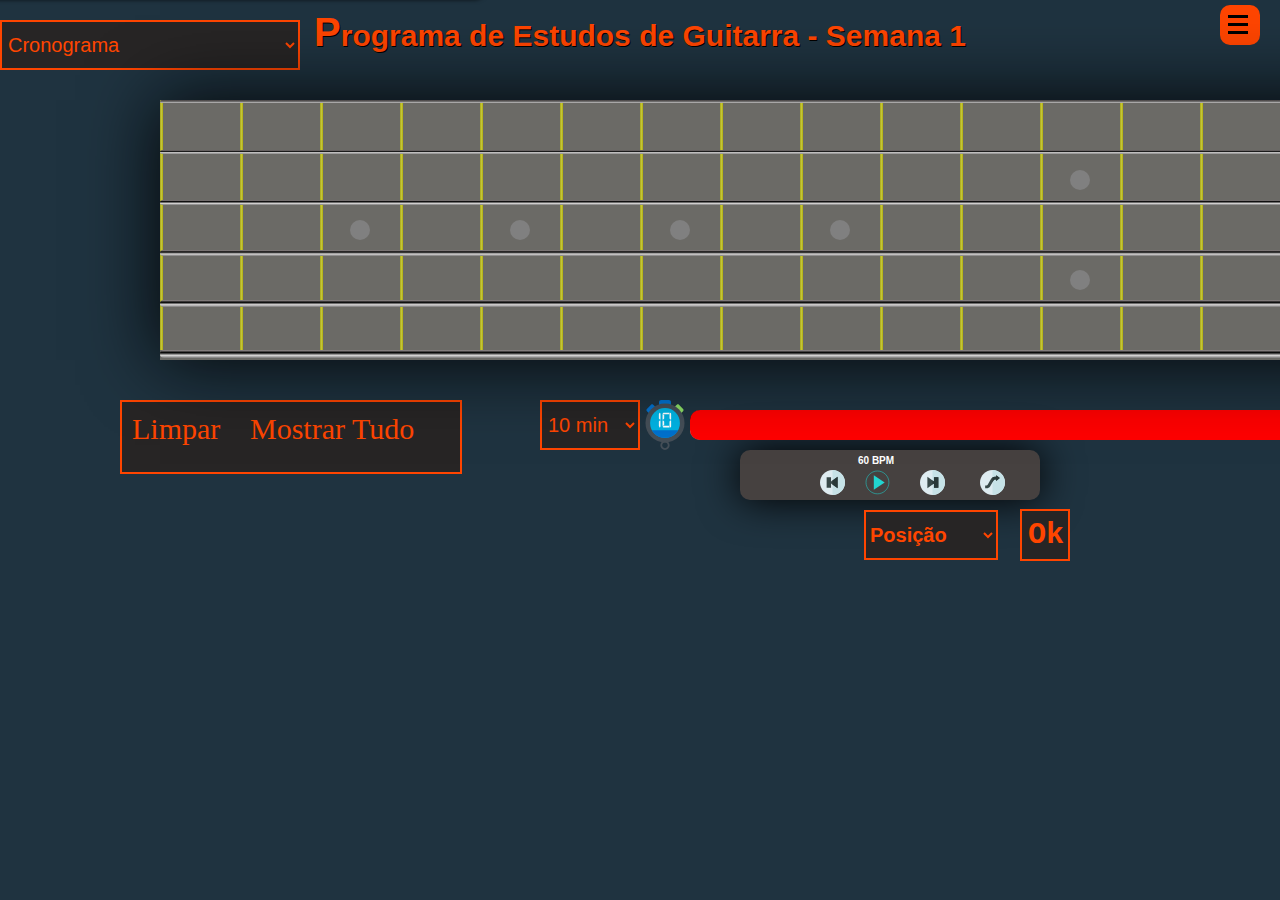
==== commit 756d17e7: "small update" ====
--- a/index.html
+++ b/index.html
@@ -661,6 +661,7 @@
 
         <option value="">Cronograma</option>
         <option value="semana1">Semana 1</option>
+        <option value="semana2">Semana 2</option>
 
 
 
--- a/css/style.css
+++ b/css/style.css
@@ -2794,13 +2794,13 @@
 
 #fret{
 
-    background-color: white;
+    background-color: rgb(116, 113, 107);
     width: 1200px;
     height: 260px;
     position: absolute;
     top: 100px;
     left: 120px;
-    background-image: url('/img/fret1.svg');
+    background-image: url('fret1.svg');
 
     z-index: 10;
     box-shadow: 0px 0px 70px black;
